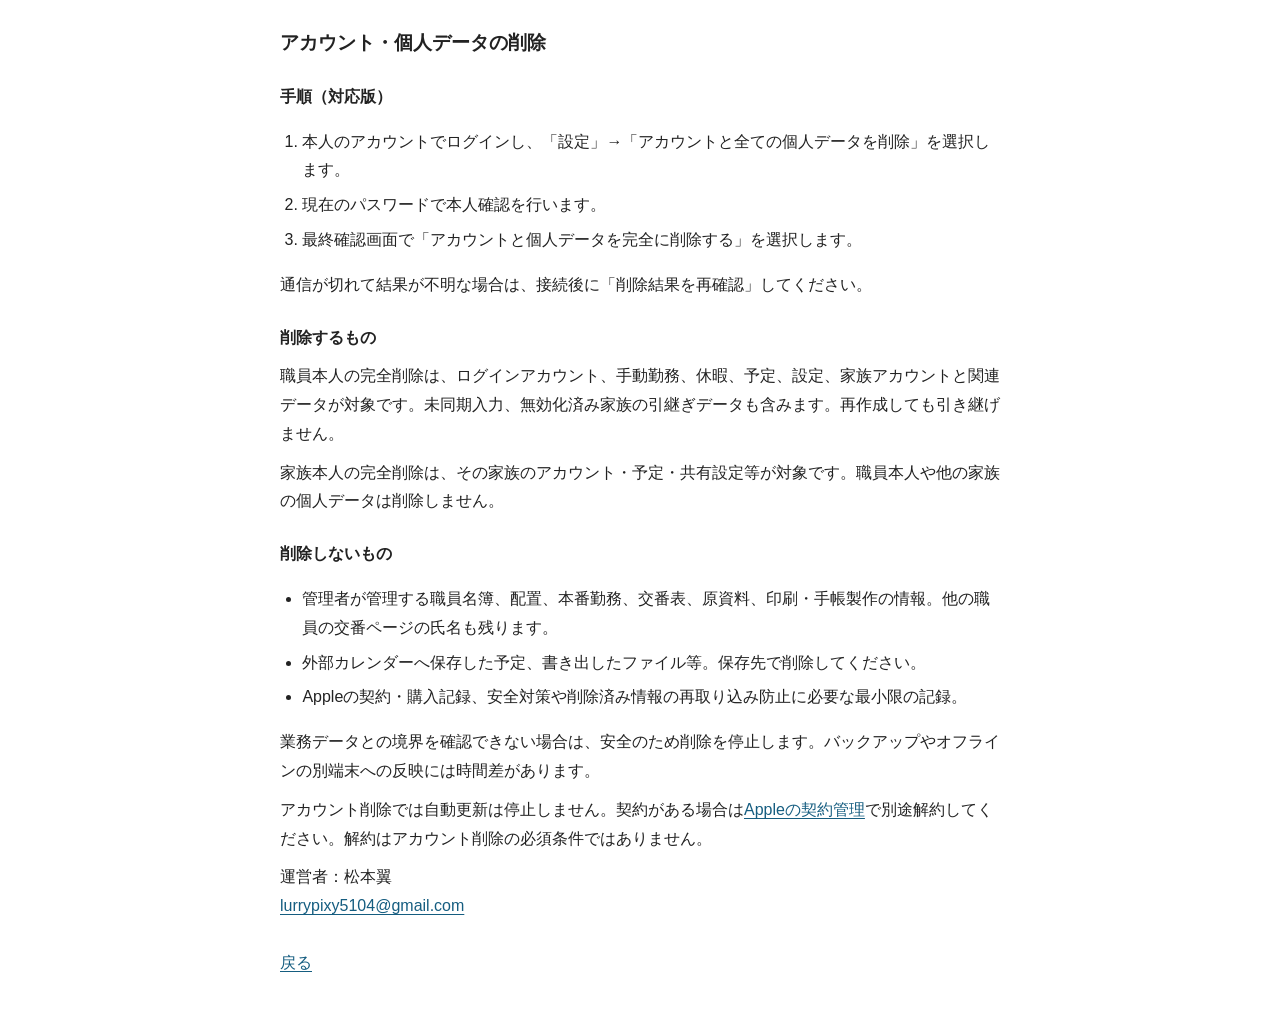
==== deletion.html @ d3119860 "Publish minimal support, privacy and account deletion pages" ====
<!doctype html>
<html lang="ja">
<head><meta charset="utf-8"><meta name="viewport" content="width=device-width,initial-scale=1"><meta http-equiv="Content-Security-Policy" content="default-src 'none'; style-src 'self'; base-uri 'none'; form-action 'none'"><title>アカウント・個人データの削除</title><link rel="stylesheet" href="styles.css"></head>
<body><main>
<h1>アカウント・個人データの削除</h1>
<h2>手順（対応版）</h2>
<ol>
<li>本人のアカウントでログインし、「設定」→「アカウントと全ての個人データを削除」を選択します。</li>
<li>現在のパスワードで本人確認を行います。</li>
<li>最終確認画面で「アカウントと個人データを完全に削除する」を選択します。</li>
</ol>
<p>通信が切れて結果が不明な場合は、接続後に「削除結果を再確認」してください。</p>
<h2>削除するもの</h2>
<p>職員本人の完全削除は、ログインアカウント、手動勤務、休暇、予定、設定、家族アカウントと関連データが対象です。未同期入力、無効化済み家族の引継ぎデータも含みます。再作成しても引き継げません。</p>
<p>家族本人の完全削除は、その家族のアカウント・予定・共有設定等が対象です。職員本人や他の家族の個人データは削除しません。</p>
<h2>削除しないもの</h2>
<ul>
<li>管理者が管理する職員名簿、配置、本番勤務、交番表、原資料、印刷・手帳製作の情報。他の職員の交番ページの氏名も残ります。</li>
<li>外部カレンダーへ保存した予定、書き出したファイル等。保存先で削除してください。</li>
<li>Appleの契約・購入記録、安全対策や削除済み情報の再取り込み防止に必要な最小限の記録。</li>
</ul>
<p>業務データとの境界を確認できない場合は、安全のため削除を停止します。バックアップやオフラインの別端末への反映には時間差があります。</p>
<p>アカウント削除では自動更新は停止しません。契約がある場合は<a href="https://apps.apple.com/account/subscriptions">Appleの契約管理</a>で別途解約してください。解約はアカウント削除の必須条件ではありません。</p>
<address>運営者：松本翼<br><a href="mailto:lurrypixy5104@gmail.com">lurrypixy5104@gmail.com</a></address>
<a class="back" href="index.html">戻る</a>
</main></body></html>
---- styles.css ----
:root{font-family:-apple-system,BlinkMacSystemFont,"Segoe UI","Noto Sans JP",sans-serif;color:#222;background:#fff;font-size:16px;line-height:1.8;color-scheme:light}*{box-sizing:border-box}body{margin:0}main{max-width:760px;margin:0 auto;padding:28px 20px 40px}a{color:#155d80;text-underline-offset:.2em}a:focus-visible{outline:2px solid currentColor;outline-offset:4px}h1{font-size:1.2rem;line-height:1.6;margin:0 0 24px}h2{font-size:1rem;margin:24px 0 8px}p{margin:10px 0}ul,ol{padding-left:1.4em}li{margin:6px 0}address{font-style:normal;overflow-wrap:anywhere}nav{margin-top:24px}nav a,.back{display:block;min-height:44px;padding:8px 0}.back{margin-top:20px}.date{font-size:.85rem;color:#555;margin-top:22px}
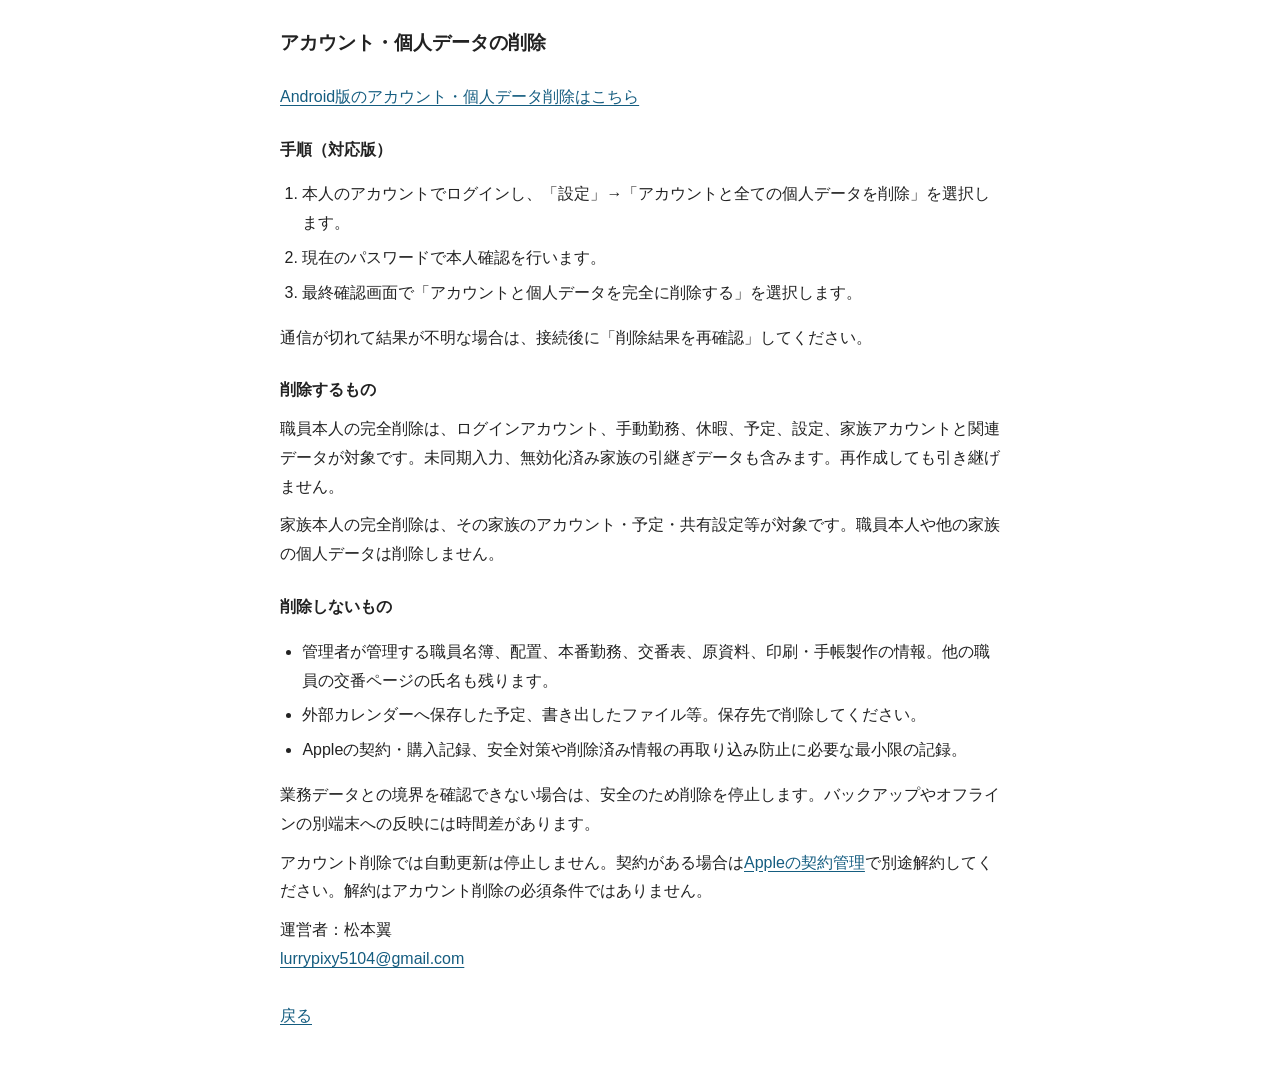
==== commit 292b18f1: "Add Android privacy, terms and deletion pages Add Android-specific legal and support pages. Preserve" ====
--- a/deletion.html
+++ b/deletion.html
@@ -3,6 +3,7 @@
 <head><meta charset="utf-8"><meta name="viewport" content="width=device-width,initial-scale=1"><meta http-equiv="Content-Security-Policy" content="default-src 'none'; style-src 'self'; base-uri 'none'; form-action 'none'"><title>アカウント・個人データの削除</title><link rel="stylesheet" href="styles.css"></head>
 <body><main>
 <h1>アカウント・個人データの削除</h1>
+<p><a href="android-deletion.html">Android版のアカウント・個人データ削除はこちら</a></p>
 <h2>手順（対応版）</h2>
 <ol>
 <li>本人のアカウントでログインし、「設定」→「アカウントと全ての個人データを削除」を選択します。</li>
